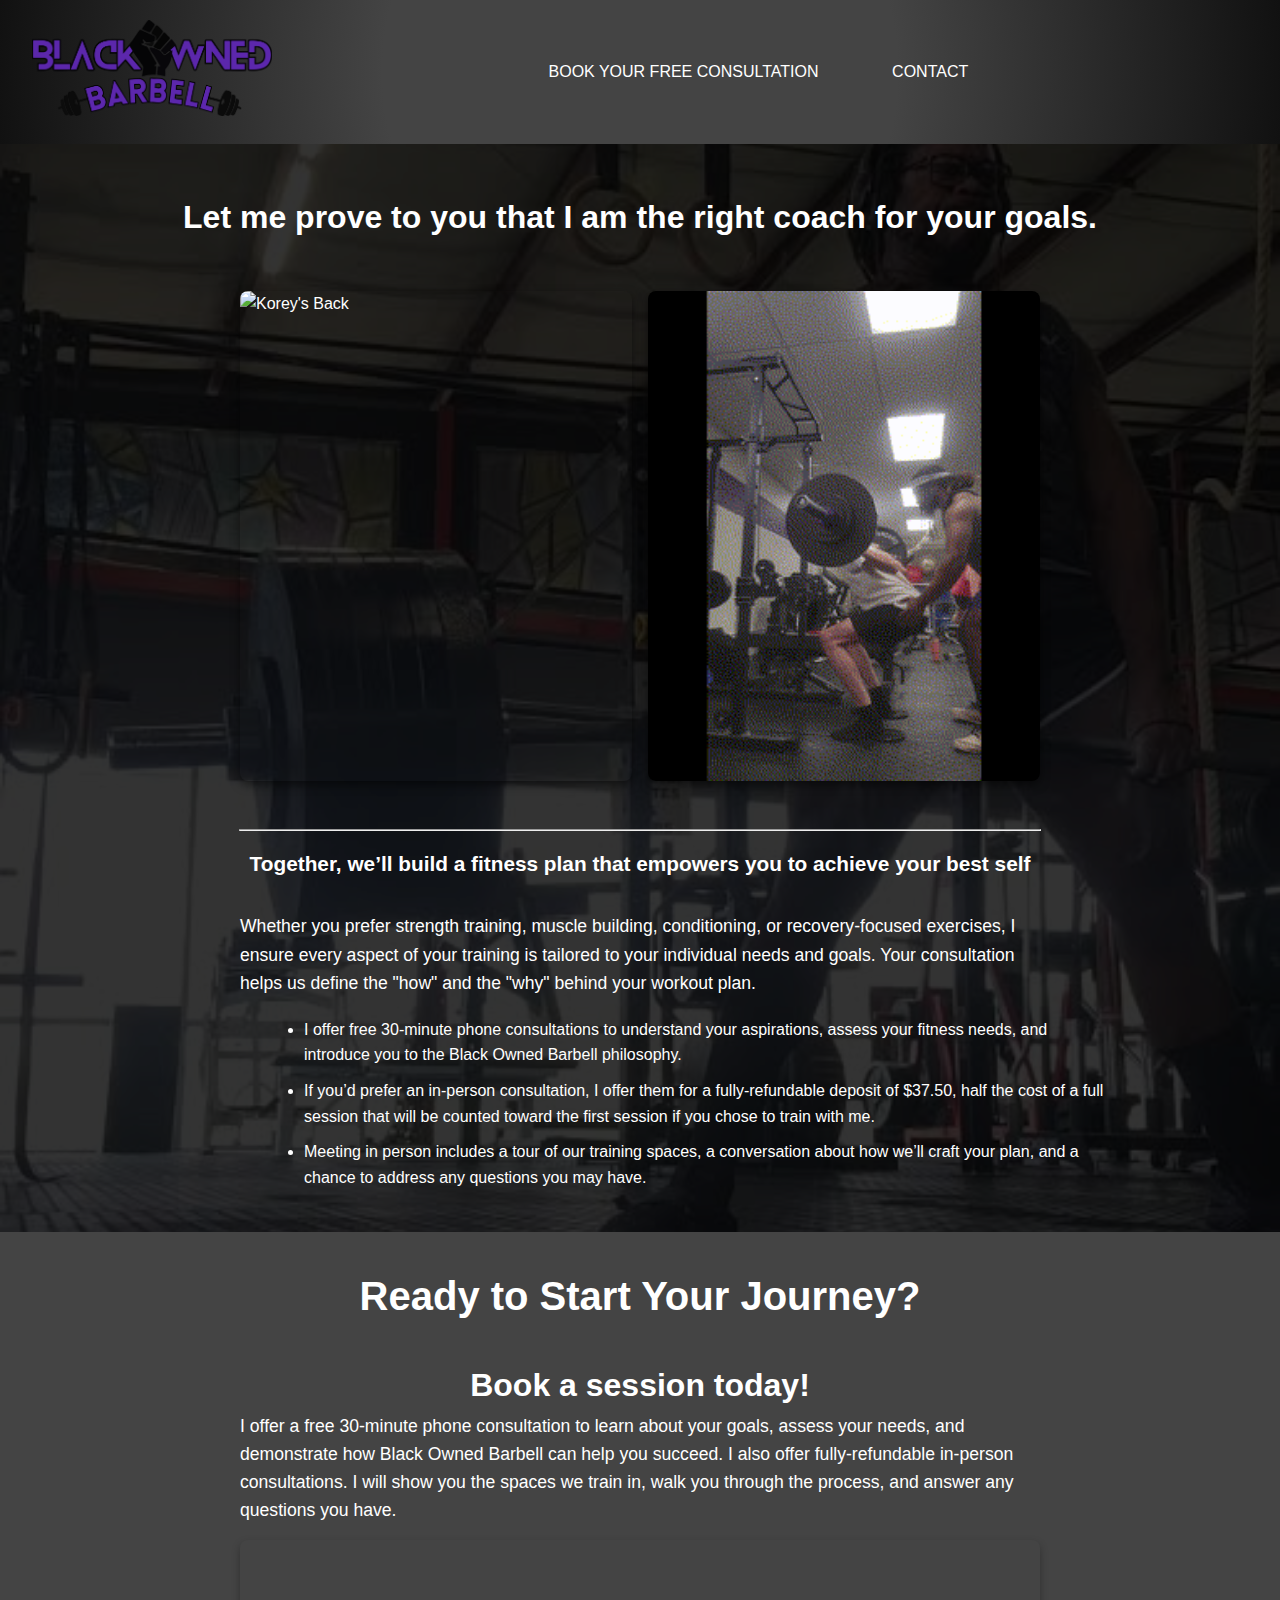
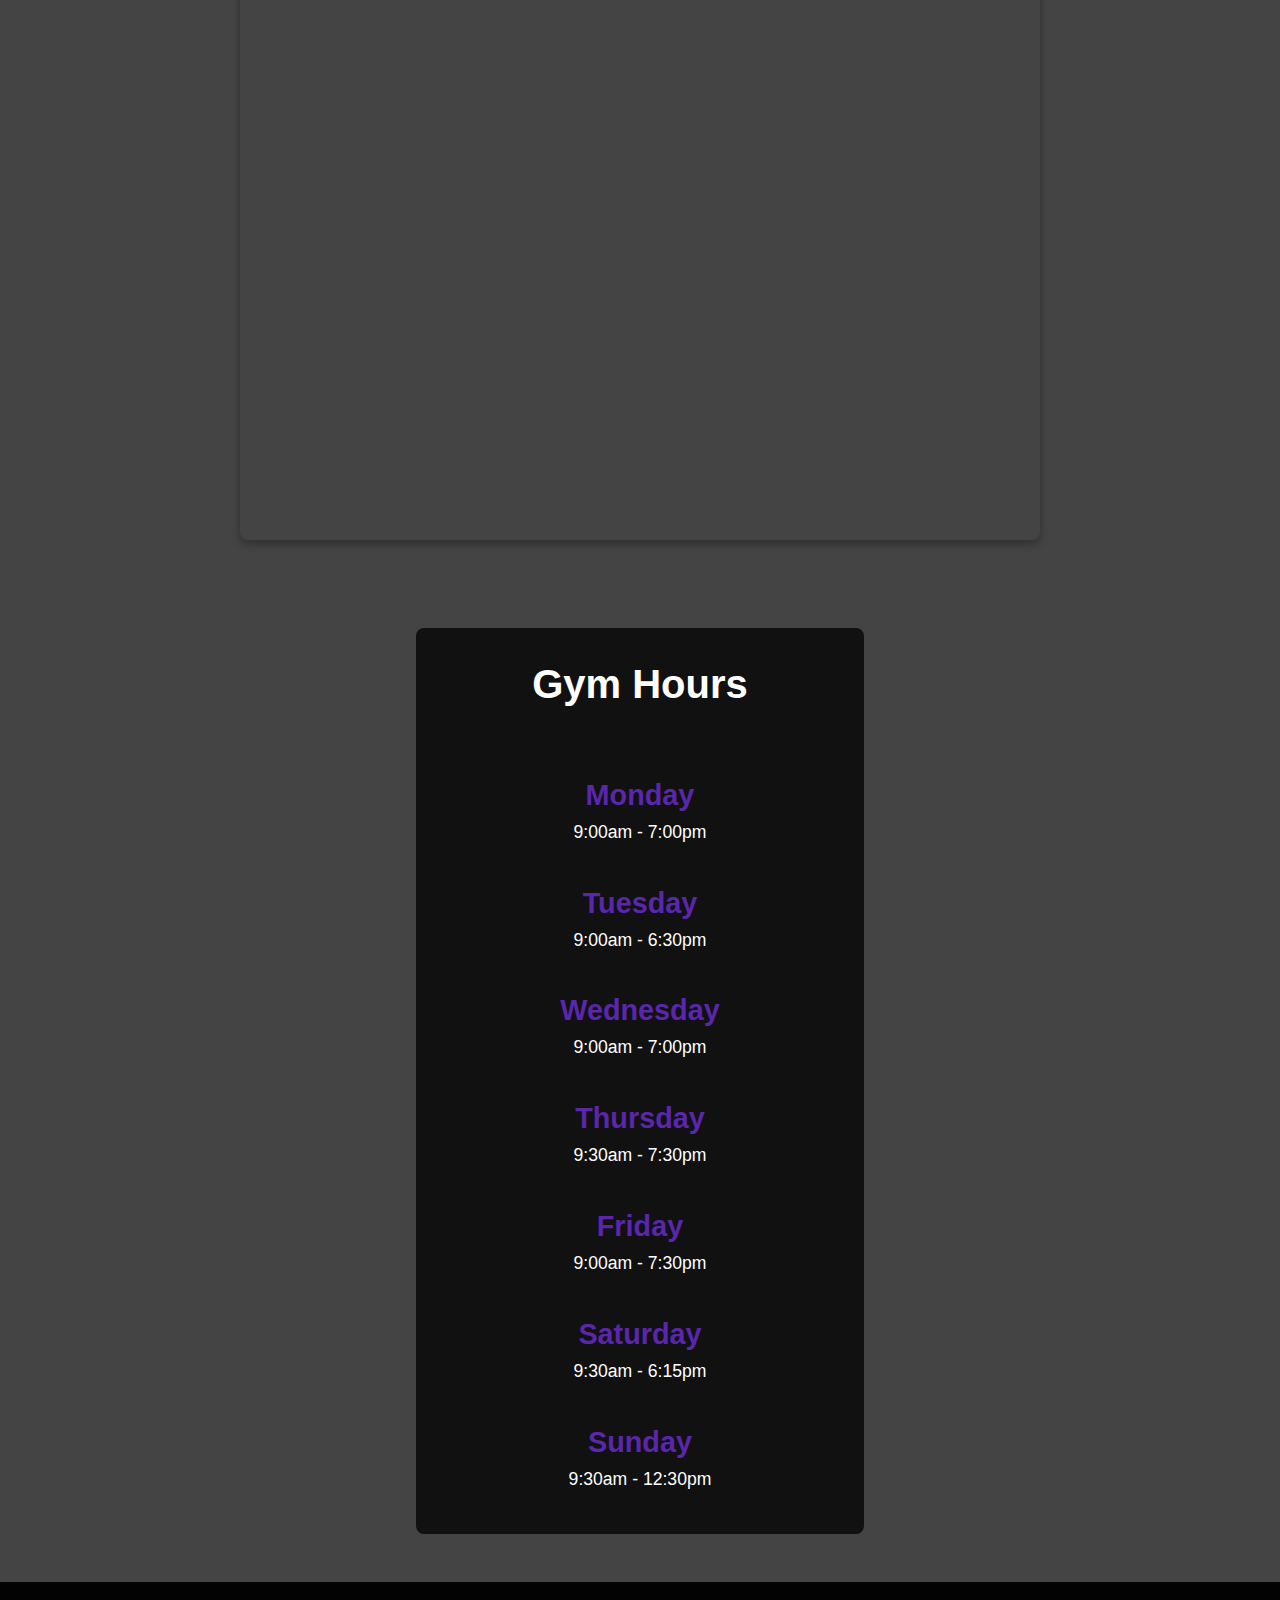
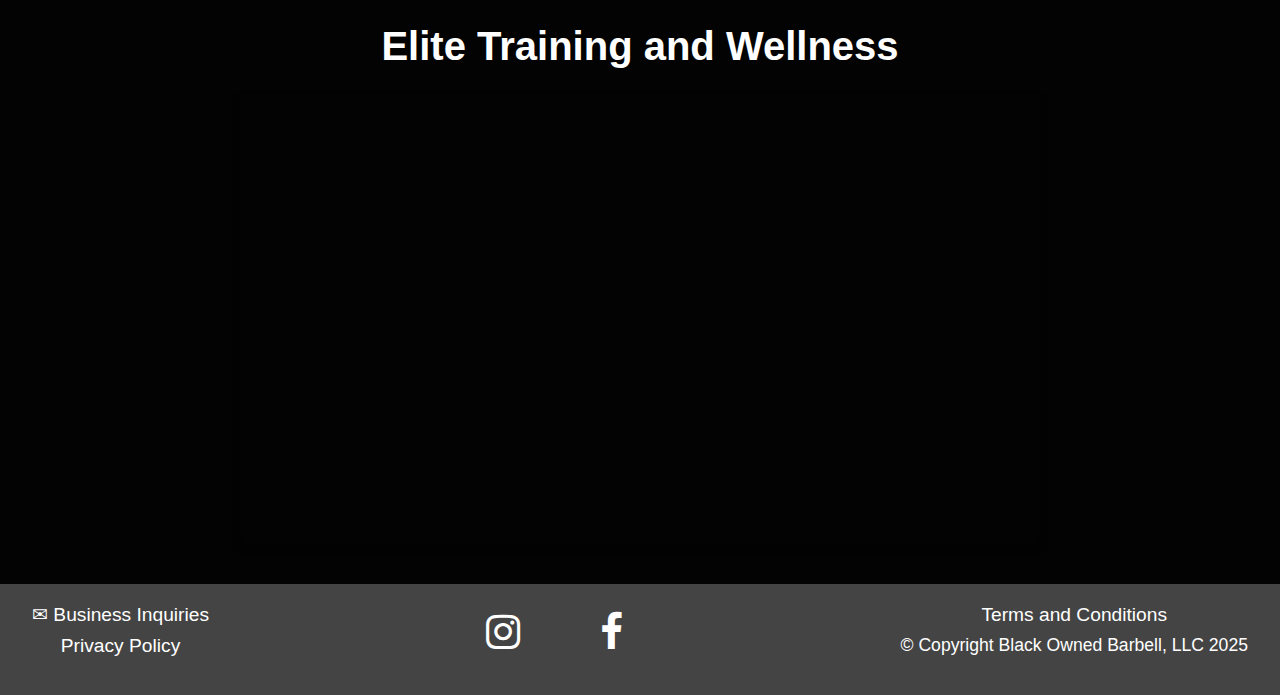
==== consultations.html @ 87997876 "AHHHHHHHHHHHHHHHHHHHHHHHHHHHHHHHHHHH" ====
<!DOCTYPE html>
<html lang="en">
<head>
    <meta charset="UTF-8">
    <meta name="viewport" content="width=device-width, initial-scale=1.0">
    <title>Black Owned Barbell</title>
    <link rel="stylesheet" href="reset.css">
    <link rel="stylesheet" href="consStyles.css">
    <link rel="stylesheet" href="https://maxcdn.bootstrapcdn.com/font-awesome/4.3.0/css/font-awesome.min.css">
    <link rel="preconnect" href="https://fonts.googleapis.com">
    <link rel="stylesheet" href="fancybox/fancybox.css">
    <script src="https://cdn.jsdelivr.net/npm/@yr/youtube-embed@1.1.1/lib/YTEmbed.js"></script>
    <script src="fancybox/jquery-3.3.1.min.js"></script>
    <script src="fancybox/fancybox.js"></script>
</head>
<body>
  <header>
    <div class="home-nav">
      <nav>
        <a href="index.html">
          <img src="images/BOBlogo.png" alt="Black Owned Barbell logo" class="logo">
        </a>
        <button class="hamburger-menu" aria-label="Toggle navigation">
          ☰
        </button>
        <div class="nav-links">
          <button class="close-menu" aria-label="Close navigation">✕</button>
          <ul>
            <li><a href="/consultations.html" class="Header-nav-item">BOOK YOUR FREE CONSULTATION</a></li>
            <li><a href="/contact.html" class="Header-nav-item">CONTACT</a></li>
          </ul>
        </div>
      </nav>
    </div>

    <nav>
        <a href="/Black-Owned-Barbell/consultations.html" class="Header-nav-item">BOOK YOUR FREE CONSULTATION</a>
        <a href="/Black-Owned-Barbell/contact.html" class="Header-nav-item">CONTACT</a>
        <div class="header-logo-container">
          <a href="index.html">
            <img src="images/BOBlogo.png" alt="Black Owned Barbell logo" class="logo">
          </a>
        </div>
    </nav>
  </header>



    <section class="about" id="about">
        <h3>Let me prove to you that I am the right coach for your goals.</h3>
        <div class="image-display">
          <div class="image-wrapper">
              <img src="images/SpotPress.gif" alt="Korey's Back">
          </div>
          <div class="image-wrapper">
              <img src="images/SpotSquat.gif" alt="Korey adjusting a training belt">
          </div>
      </div>
        <hr>
        <h4>Together, we’ll build a fitness plan that empowers you to achieve your best self</h4>
          <p>
            Whether you prefer strength training, muscle building, conditioning, or 
            recovery-focused exercises, I ensure every aspect of your training is tailored 
            to your individual needs and goals. Your consultation helps us define 
            the "how" and the "why" behind your workout plan.</p>
            <ul>
                <li>I offer free 30-minute phone consultations to understand your aspirations, 
                    assess your fitness needs, and introduce you to the Black Owned Barbell philosophy.</li>
                <li>If you’d prefer an in-person consultation, I offer them for a fully-refundable 
                    deposit of $37.50, half the cost of a full session that will be counted toward the 
                    first session if you chose to train with me.</li>
                <li>Meeting in person includes a tour of our training spaces, a conversation about 
                    how we’ll craft your plan, and a chance to address any questions you may have.</li>
            </ul>
    </section> 

    <section class="booking" id="booking">
      <h2>Ready to Start Your Journey?</h2>
        <h3>Book a session today!</h3>
          <p>I offer a free 30-minute phone consultation to learn about your goals, assess your needs, 
            and demonstrate how Black Owned Barbell can help you succeed. I also offer fully-refundable in-person consultations. 
            I will show you the spaces we train in, walk you through the process, and answer any questions you have.
          </p>
      <iframe src="https://app.acuityscheduling.com/schedule.php?owner=34001647&ref=embedded_csp" title="Schedule Appointment" width="100%" height="800" frameBorder="0"></iframe><script src="https://embed.acuityscheduling.com/js/embed.js" type="text/javascript">
    </script>
    </section>

<section class="hours" id="hours">
  <div class="hours-container">
  <h2>Gym Hours</h2>
  <div class="hours-content">
      <h3>Monday</h3>
        <p>9:00am - 7:00pm</p>
      <h3>Tuesday</h3>
        <p>9:00am - 6:30pm</p>
      <h3>Wednesday</h3>
        <p>9:00am - 7:00pm</p>
      <h3>Thursday</h3>
        <p>9:30am - 7:30pm</p>
      <h3>Friday</h3>
        <p>9:00am - 7:30pm</p>
      <h3>Saturday</h3>
        <p>9:30am - 6:15pm</p>
      <h3>Sunday</h3>
        <p>9:30am - 12:30pm</p>
  </div>
  </div>
</section>


    <section class="google-map">
      <h2>Elite Training and Wellness</h2>
      <iframe src="https://www.google.com/maps/embed?pb=!1m18!1m12!1m3!1d6187.751130375212!2d-84.60504712276038!3d39.154811771670445!2m3!1f0!2f0!3f0!3m2!1i1024!2i768!4f13.1!3m3!1m2!1s0x8841b57f65caf42f%3A0xd965ffc10a7fedeb!2s3634%20Boudinot%20Ave%2C%20Cincinnati%2C%20OH%2045211!5e0!3m2!1sen!2sus!4v1734538778458!5m2!1sen!2sus" width="600" height="450" style="border:0;" allowfullscreen="" loading="lazy" referrerpolicy="no-referrer-when-downgrade"></iframe>
  </section>

  <footer>
    <div class="footer-container">
      <div class="footer-left">
        <a href="mailto:info@blackownedbarbell.com">	✉ Business Inquiries</a>
        <p><a href="/Black-Owned-Barbell/privacy.html">Privacy Policy</a></p>
      </div>
      <div class="footer-center">
        <a href="https://www.instagram.com/blackownedbarbell/">
          <i class="fa fa-instagram"></i>
        </a>
        <a href="https://www.facebook.com/korey.miree">
          <i class="fa fa-facebook"></i>
        </a>
      </div>
      <div class="footer-right">
        <a href="/Black-Owned-Barbell/terms.html">Terms and Conditions</a>
        <p>© Copyright Black Owned Barbell, LLC 2025</p>
      </div>
    </div>
  </footer>

  <script>
    document.addEventListener("DOMContentLoaded", () => {
        const hamburger = document.querySelector(".hamburger-menu");
        const navLinks = document.querySelector(".nav-links");
        const closeMenu = document.querySelector(".close-menu");

        hamburger.addEventListener("click", () => {
            navLinks.classList.toggle("open");
        });

        closeMenu.addEventListener("click", () => {
            navLinks.classList.remove("open");
        });
    });
  </script>
</body>
</html>
---- consStyles.css ----
/* General Styles */
:root {
    --primary-color: #5a26ab;
    --secondary-color: #fee58e;
    --tertiary-light: #e3e4e4;
    --typography-high: rgba(23, 28, 33, 0.87);
    --typography-medium: rgba(23, 28, 33, 0.6);
    --dark-bg: #111;
    --light-bg: #444;
    --accent-color: #5a26ab;
    --border-radius: .5rem;
    --text-color: white;
}

body {
    margin: 0;
    font-family: 'Roboto', Arial, sans-serif;
    background-color: var(--dark-bg);
    background-image: url('images/1.jpg');
    background-size: cover;
    background-position: 100% 25%; /* Adjust to focus on the second quadrant */
    background-attachment: fixed;
    background-attachment: fixed;
    background-repeat: no-repeat;
    color: var(--text-color);
    line-height: 1.6;
    position: relative; /* Required for the pseudo-element to work */
}

body::before {
    content: '';
    position: absolute;
    top: 0;
    left: 0;
    width: 100%;
    height: 100%;
    background-color: rgba(0, 0, 0, 0.8); /* Black overlay with 70% opacity */
    z-index: 0; /* Ensure the overlay is below content */
    pointer-events: none; /* Allows content to be clickable */
}

main, header, footer, section, .korey {
    position: relative; /* Ensure content is above the overlay */
    z-index: 1; /* Places content above the overlay */
}

.home-nav { 
    display: none; /* Hide the hamburger menu by default */ 
}


hr {
    max-width: 800px;
}

h1, h2, h3, h4 {
    text-align: center;
    font-family: 'Montserrat', Arial, sans-serif;
}

h1 {
    font-size: 3rem;
    padding-bottom: 1rem;
    padding-top: 1rem;
}

h2 {
    font-size: 2.5rem;
    padding-bottom: 1rem;
}

h3 {
    font-size: 2rem;
    padding-top: 1rem;
}

h4 {
    font-size: 1.3rem;
    padding-bottom: 2rem;
    padding-top: .5rem;
}

p {
    font-size: 1.1rem;
    text-align: center;
}

/* Header */
header {
    display: flex;
    justify-content: space-between; /* Space out logo and menu */
    align-items: center;
    padding: 1rem 2rem;
    height: 7rem; /* Consistent height */
    background: radial-gradient(circle, var(--light-bg) 40%, var(--dark-bg) 100%);
    position: relative;
    z-index: 1000;
}

nav {
    display: flex;
    align-items: center;
    justify-content: space-between;
    width: 100%;
    margin: 0 auto;
    position: relative; /* Ensure it's above the overlay */
}

.header-logo-container {
    position: absolute; /* Center the logo independently */
    left: 50%; /* Horizontally center */
    transform: translateX(-50%); /* Account for the logo's width */
    z-index: 1000; /* Ensure it's above the overlay */
}

.Header-nav-item {
    padding: 0 1rem;
    text-decoration: none;
    color: #ffffff;
    transition: color 0.3s ease;
    font-size: 1rem; /* Ensure consistent size */
    white-space: nowrap; /* Prevent text wrapping */
}

.Header-nav-item:hover {
    color: #663da7;
    text-shadow: 1px 1px 5px rgba(0, 0, 0, 40); /* Adjusted for visibility */
}

.Header-nav-item:nth-child(2) { /* CONTACT */
    margin-right: auto; /* Push the next links to the far right */
    padding-right: 3rem; /* Add more space to the right */
}

.Header-nav-item:nth-child(3) { /* HOURS */
    margin-left: auto; /* Push it away from CONTACT */
    padding-left: 3rem; /* Add more space to the left */
}

.logo {
    width: 20rem;
    height: auto;
}

.hamburger-menu {
    display: none; /* Default hidden */
    font-size: 2rem;
    color: white;
    background: none;
    border: none;
    cursor: pointer;
    z-index: 1100;
    position: relative;
    margin-left: auto; /* Push to the right */
}

/* Banner Section */
.banner {
    width: 100%;
    height: 400px;
    display: flex;
    justify-content: center;
    align-items: center;
}

.lift{
    width: 80vh;
    border-radius: var(--border-radius);
}

/* About Section */
.about {
    padding: 2rem;
}

.about p {
    max-width: 800px; /* Restrict the paragraph width */
    margin: 0 auto; /* Center the paragraph */
    text-align: left; /* Align text to the left */
    line-height: 1.6; /* Improve readability */
    padding: 0 20px; /* Add horizontal padding for spacing */
}

.about ul {
    max-width: 800px; /* Match the paragraph width */
    margin: 0 auto; /* Center the list */
    padding-top: 20px;
    padding-left: 10vw; /* Add left padding for indentation */
    text-align: left; /* Align text to the left */
}

.about ul li {
    margin-bottom: 10px; /* Add spacing between bullet points */
}

.image-display {
    display: grid;
    grid-template-columns: repeat(auto-fit, minmax(150px, 1fr)); /* Adjust grid columns based on space */
    gap: 1rem; /* Spacing between images */
    margin: 2rem auto; /* Center the grid */
    padding: 1rem;
    max-width: 800px;
}

.image-wrapper {
    position: relative;
    overflow: hidden;
    border-radius: 0.5rem; /* Optional: Add rounded corners */
    box-shadow: 0 4px 10px rgba(0, 0, 0, 0.5); /* Optional: Add shadow */
}

.image-wrapper img {
    width: 100%;
    object-fit: cover; /* Ensure image covers the container */
    object-position: center; /* Center the image */
    display: block;
}


/* Korey Image Section */
.korey {
    display: flex;
    justify-content: center;
    padding: 2rem 0;
}

.korey_img {
    width: 50%;
    max-width: 400px;
    border-radius: var(--border-radius);
    box-shadow: 0 4px 10px rgba(0, 0, 0, 0.7);
}

/* Hours */
.hours {
    text-align: center; /* Center all content */
    padding: 2rem; /* Add space around the section */
    color: var(--text-color);
    background-color: var(--light-bg);
}

.hours-container {
    background-color: var(--dark-bg);
    margin: 1rem auto;
    padding: 1.5rem;
    max-width: 400px;
    border-radius: var(--border-radius);
}

.hours h2 {
    font-size: 2.5rem; /* Adjust title size */
    margin-bottom: 1.5rem; /* Add space below the title */
}

.hours-content {
    font-size: 1.2rem; /* Adjust font size for readability */
    max-width: 600px; /* Restrict width for better layout */
    margin: 0 auto; /* Center the content */
}

.hours-content h3 {
    color: var(--primary-color); /* Highlight the day name */
    font-size: 1.8rem;;
    font-weight: 600; /* Use a thinner font weight for elegance */
}



/* Booking Section */
.booking {
    padding: 2rem;
    text-align: center;
    background-color: var(--light-bg);
}

.booking p {
    max-width: 800px;
    margin: 0 auto;
    text-align: left;
}

.booking iframe {
    width: 90%;
    max-width: 800px;
    height: 600px;
    margin-top: 1rem;
    border: none;
    border-radius: var(--border-radius);
    box-shadow: 0 4px 8px rgba(0, 0, 0, 0.3);
}

/* Google Map Section */
.google-map {
    padding: 2rem 0;
    text-align: center;
}

.google-map iframe {
    width: 90%;
    max-width: 800px;
    height: 450px;
    border: none;
    border-radius: var(--border-radius);
    box-shadow: 0 4px 8px rgba(0, 0, 0, 0.3);
}

/* Footer */
footer {
    background-color: var(--light-bg);
    color: var(--typography-high);
    padding: 1rem 2rem;
    text-align: center;
    display: flex;
    flex-direction: column;
    gap: 1rem;
}

.footer-container {
    display: flex;
    justify-content: space-between;
    color: var(--text-color);
    text-decoration: none;
}

footer a {
    color: var(--text-color);
    text-decoration: none;
    font-size: 1.2rem;
}

.footer-center {
    display: flex;
    gap: 5rem;
}

.footer-center a {
    font-size: 2.5rem; /* Base size of icons */
    color: var(--text-color); /* Ensure icons are visible */
    transition: transform 0.2s ease, color 0.2s ease; /* Smooth animation */
}

footer a:hover {
    color: var(--accent-color);
    text-shadow: 0 0 5px black;
}

.footer-left a:hover {
    color: #663da7;
    text-shadow: 1px 1px 5px rgba(0, 0, 0, 40); /* Adjusted for visibility */
}

/* Responsive Design */

@media (max-width: 1300px) {
/* Header adjustments */
header {
    flex-direction: row; /* Set header layout to row */
    justify-content: space-between; /* Space items between left and right */
    align-items: center; /* Vertically align items */
}

nav {
    display: flex; /* Use flexbox for navigation layout */
    justify-content: flex-end; /* Align navigation items to the right */
    gap: 1rem; /* Add spacing between nav items */
}

header .logo {
    width: 15rem; /* Scale down logo size for smaller screens */
    height: auto; /* Allow height to adjust */
}

/* Adjust nav items */
.Header-nav-item {
    font-size: 1rem; /* Adjust size for smaller screens */
    padding: 1.8rem; /* Reduce padding for nav items */
}

.header-logo-container {
    position: relative; /* Remove absolute positioning */
    left: auto;
    transform: none;
    flex: 0; /* Prevent stretching */
    margin-right: auto; /* Push logo to the left */
    order: -1;
}
}

@media (max-width: 1150px) {

    header {
        display: flex;
        justify-content: space-between; /* Separate logo and hamburger menu */
        align-items: center; /* Vertically align items */
        padding: 1rem 2rem;
        height: 7rem; /* Set consistent header height */
    }

    .header-logo-container {
        flex: 0;
        display: flex;
        align-items: center;
        justify-content: flex-start; /* Align the logo to the left */
        margin-right: auto; /* Push the logo to the left */
    }

    .hamburger-menu{
        display: block; /* Ensure visibility */
        font-size: 32px;
        color: white;
        background: none;
        border: none;
        margin-left: auto; /* Push hamburger menu to the far right */
        position: relative;
        z-index: 2; /* Ensure it's above content */
    }

    .hamburger-menu {
        margin-left: auto; /* Push the hamburger menu to the far right */
    }

    .nav-links {
        display: none; /* Hidden by default */
        flex-direction: column; /* Stack links vertically */
        align-items: center; /* Center horizontally */
        justify-content: center; /* Center vertically */
        background-color: rgba(0, 0, 0, 1); /* black background */
        position: fixed; /* Cover the entire screen */
        top: 0;
        left: 0;
        width: 100%;
        height: 100%;
        padding: 0;
        z-index: 3; /* Ensure it's above everything */
    }

    .nav-links.open {
        display: flex; /* Show the mobile menu */
    }
    
    .close-menu {
        display: block;
        position: absolute;
        top: 1rem;
        right: 1rem;
        font-size: 2rem;
        background: none;
        border: none;
        color: white;
        cursor: pointer;
        z-index: 1100; /* Ensure it's above the menu background */
    }
    
    .close-menu:hover {
        color: var(--accent-color); /* Optional hover effect */
    }

    header nav { 
        display: none; /* Hide the desktop nav */ 
    }

    .home-nav, .home-nav nav {
        display: flex; /* Show mobile nav */
        justify-content: space-between;
        width: 100%;
    }
}


@media (max-width: 768px) {
        /* Adjust header */
        header {
            padding: 1rem; /* Reduce padding for smaller screens */
            flex-wrap: wrap; /* Allow items to wrap for better spacing */
            justify-content: space-between;
        }
    
        header .logo {
            width: 15rem; /* Scale down logo size */
        }
    
        /* Adjust nav items */
        .Header-nav-item {
            padding: 1rem; /* Reduce padding for nav items */
            font-size: 0.9rem; /* Scale down text size */
        }
    
        /* About section */
        .title {
            margin-top: 1rem;
            font-size: 2rem;
        }

        .lift {
            width: 100%;
        }

        .about {
            padding: 1.5rem; /* Reduce padding for smaller screens */
        }
    
        .about p {
            max-width: 90%; /* Make text more compact */
            margin: 0 auto; /* Center text */
        }

        .korey_img {
            width: 80%;
        }
    
        /* Image display grid */
        .image-display {
            grid-template-columns: repeat(auto-fit, minmax(100px, 1fr)); /* Adjust grid for smaller images */
            gap: 0.5rem; /* Reduce spacing between images */
        }
    
        .image-wrapper {
            box-shadow: none; /* Remove shadow for simplicity */
            border-radius: 0.3rem; /* Slightly reduce border radius */
        }
    
        .image-wrapper img {
            width: 100%; /* Ensure images fit within their container */
        }
    
        /* Testimonials */
        .testimonials {
            padding: 1.5rem; /* Reduce padding */
        }
    
        .testimonial {
            padding: 1rem; /* Compact testimonial content */
            max-width: 90%; /* Make testimonials more compact */
        }
    
        /* Booking section */
        .booking {
            padding: 1.5rem; /* Reduce padding */
        }
    
        .booking iframe {
            width: 100%; /* Ensure iframe fits screen */
            max-width: 100%; /* Remove max-width restriction */
        }
    
        /* Footer adjustments */
        .footer-container {
            flex-direction: column; /* Stack items vertically */
            gap: 1rem; /* Add spacing between footer elements */
            text-align: center; /* Center-align text */
        }
    
        .footer-center {
            justify-content: center; /* Center items horizontally */
            display: flex; /* Ensure it's using Flexbox */
            flex-wrap: wrap; /* Allow wrapping if items overflow */
        }
    }
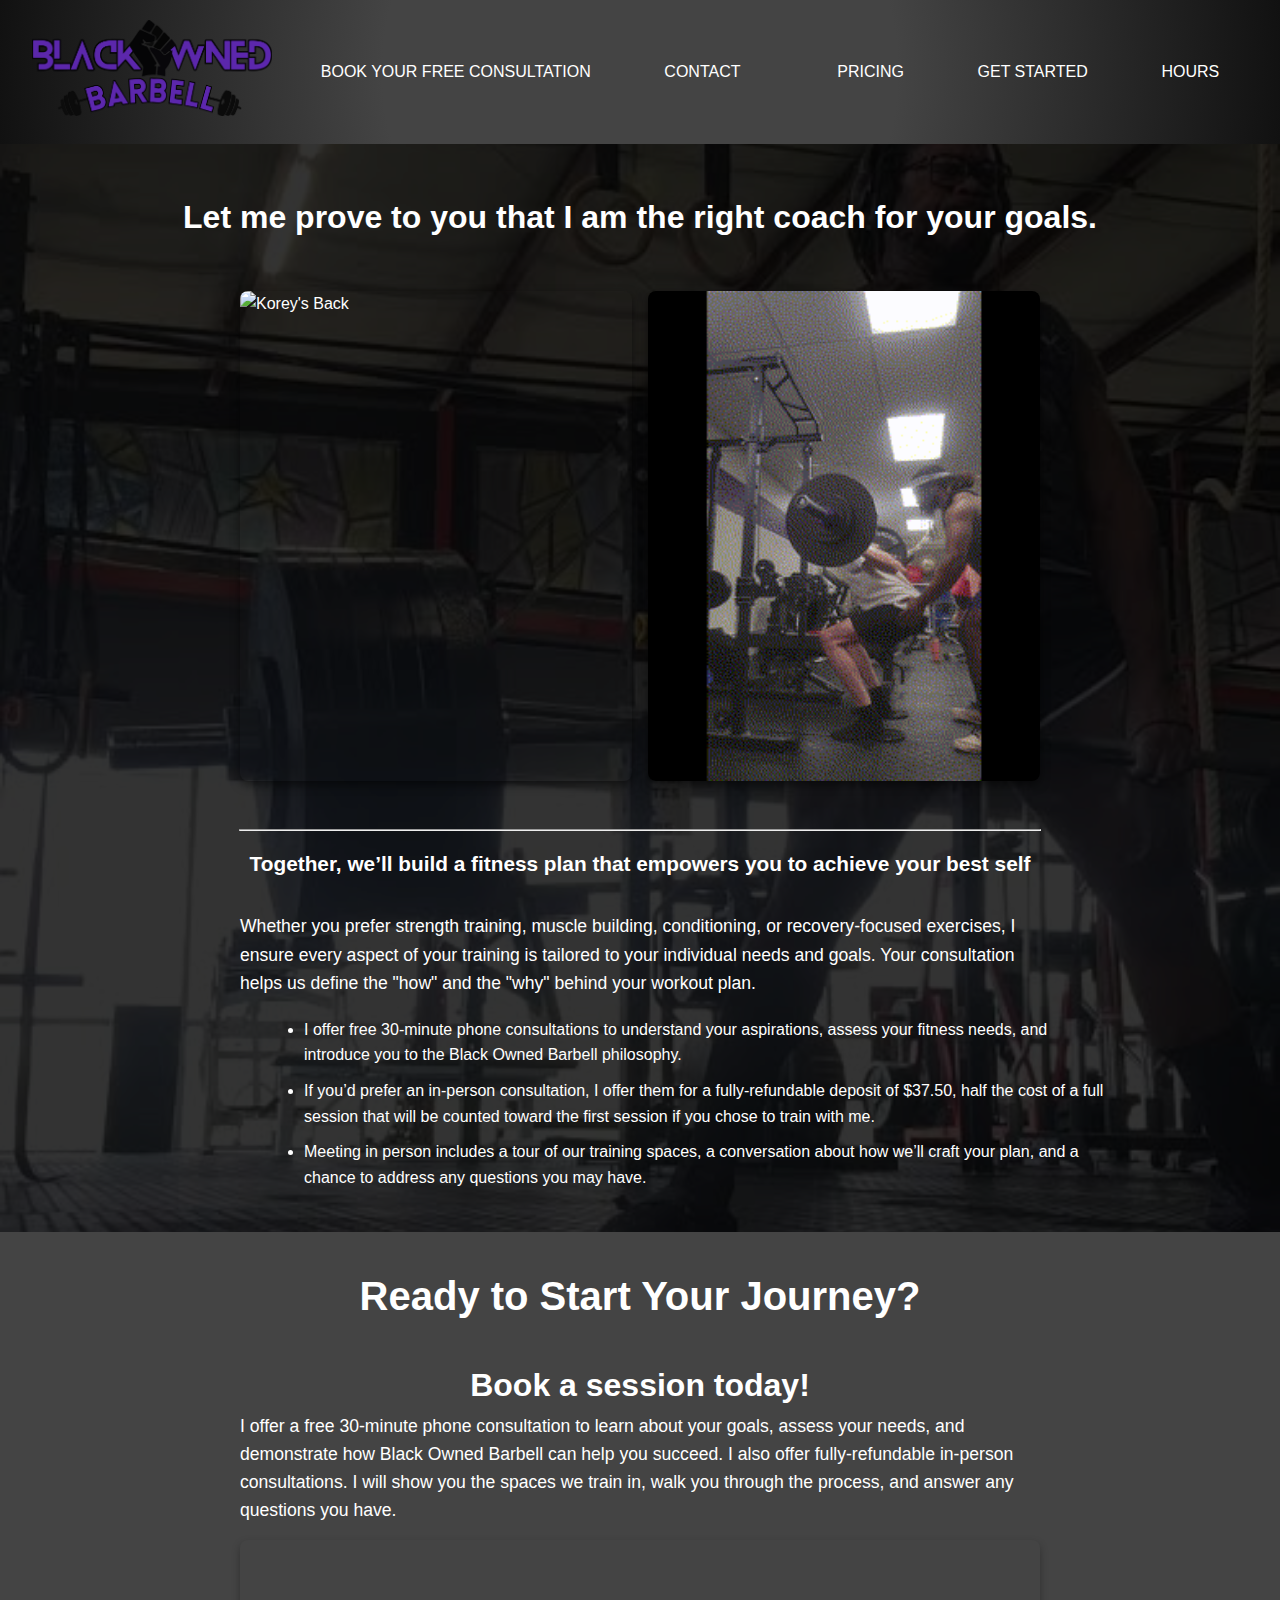
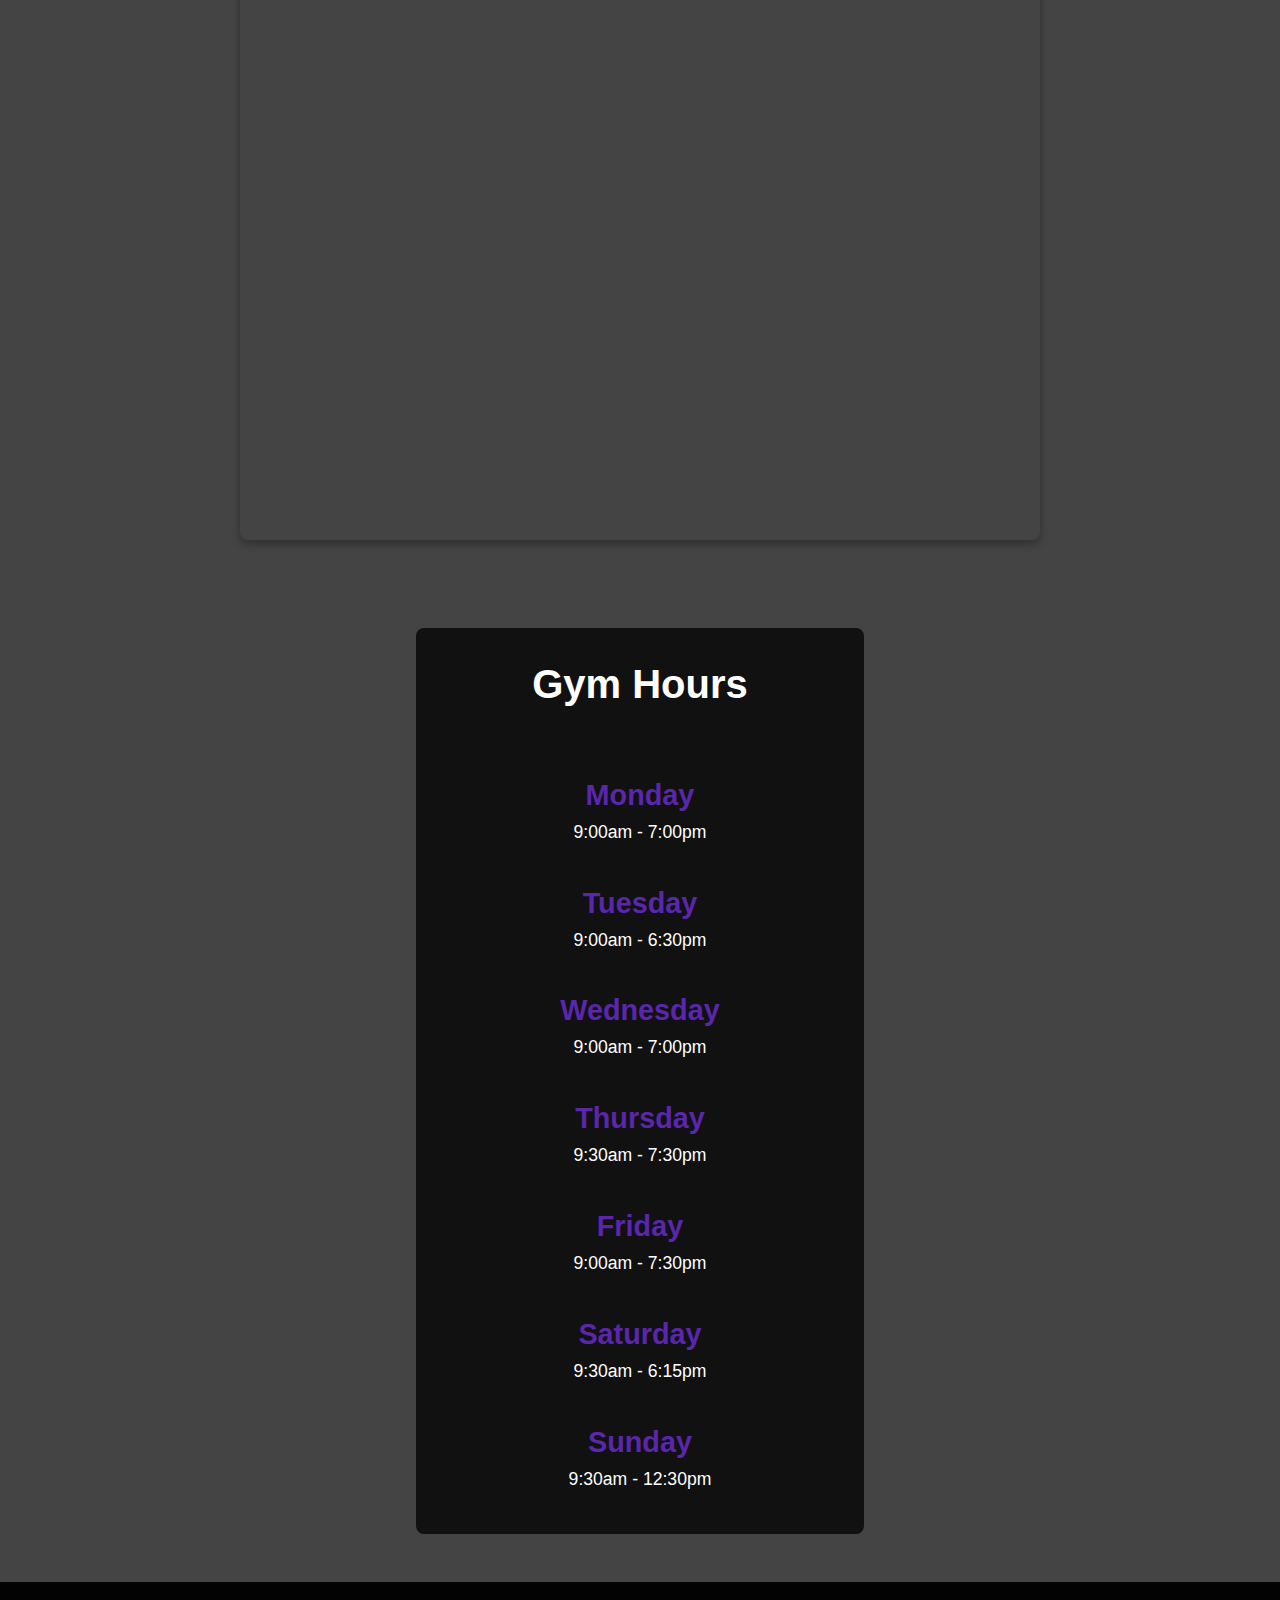
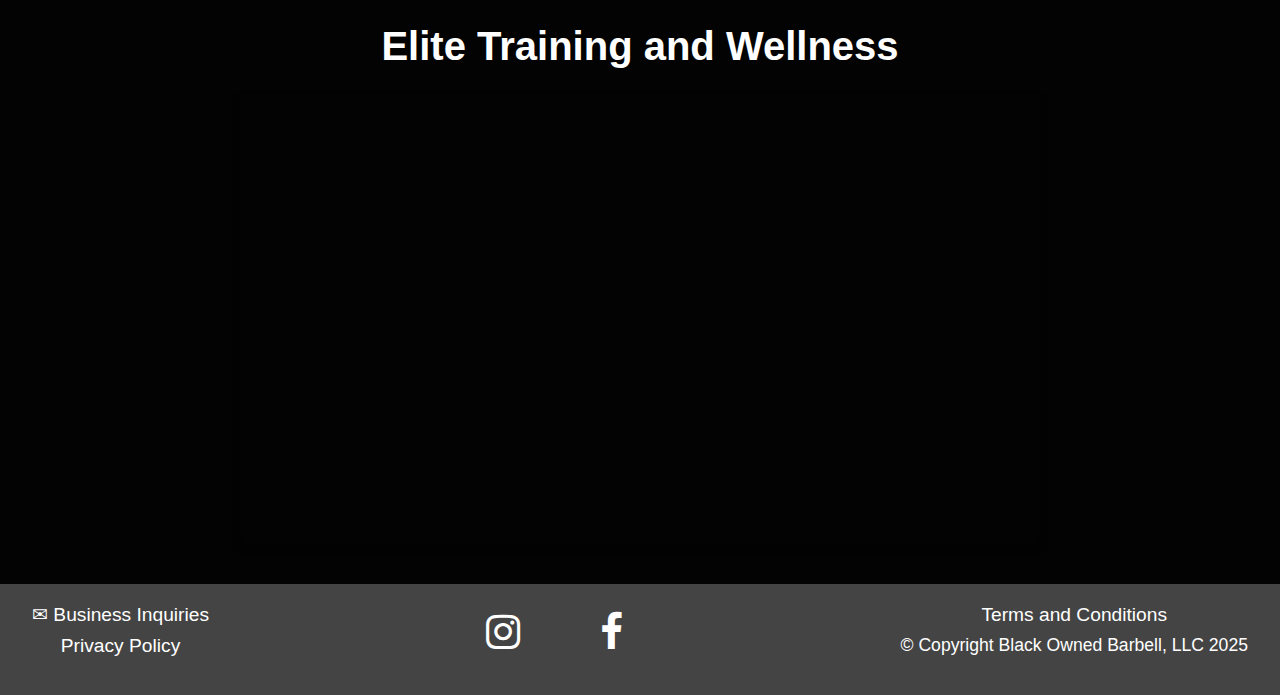
==== commit cb7459a5: "Finalized image sizes, inter-page links, nav CSS, and added final testimonial" ====
--- a/consultations.html
+++ b/consultations.html
@@ -26,27 +26,33 @@
         <div class="nav-links">
           <button class="close-menu" aria-label="Close navigation">✕</button>
           <ul>
-            <li><a href="/consultations.html" class="Header-nav-item">BOOK YOUR FREE CONSULTATION</a></li>
-            <li><a href="/contact.html" class="Header-nav-item">CONTACT</a></li>
+            <li><a href="/consultations.html" class="Ham-nav-item">BOOK YOUR FREE CONSULTATION</a></li>
+            <li><a href="/contact.html" class="Ham-nav-item">CONTACT</a></li>
+            <li><a href="#pricing" class="Ham-nav-item">PRICING</a></li>
+            <li><a href="#booking" class="Ham-nav-item">GET STARTED</a></li>
+            <li><a href="#hours" class="Ham-nav-item">HOURS</a></li>
           </ul>
         </div>
       </nav>
     </div>
 
     <nav>
-        <a href="/Black-Owned-Barbell/consultations.html" class="Header-nav-item">BOOK YOUR FREE CONSULTATION</a>
-        <a href="/Black-Owned-Barbell/contact.html" class="Header-nav-item">CONTACT</a>
+        <a href="/consultations.html" class="Header-nav-item">BOOK YOUR FREE CONSULTATION</a>
+        <a href="/contact.html" class="Header-nav-item">CONTACT</a>
         <div class="header-logo-container">
           <a href="index.html">
             <img src="images/BOBlogo.png" alt="Black Owned Barbell logo" class="logo">
           </a>
         </div>
+        <a href="#pricing" class="Header-nav-item">PRICING</a>
+        <a href="#booking" class="Header-nav-item">GET STARTED</a>
+        <a href="#hours" class="Header-nav-item">HOURS</a>
     </nav>
   </header>
 
 
 
-    <section class="about" id="about">
+    <section class="about">
         <h3>Let me prove to you that I am the right coach for your goals.</h3>
         <div class="image-display">
           <div class="image-wrapper">
@@ -56,7 +62,7 @@
               <img src="images/SpotSquat.gif" alt="Korey adjusting a training belt">
           </div>
       </div>
-        <hr>
+        <hr id="pricing">
         <h4>Together, we’ll build a fitness plan that empowers you to achieve your best self</h4>
           <p>
             Whether you prefer strength training, muscle building, conditioning, or 
@@ -117,7 +123,7 @@
     <div class="footer-container">
       <div class="footer-left">
         <a href="mailto:info@blackownedbarbell.com">	✉ Business Inquiries</a>
-        <p><a href="/Black-Owned-Barbell/privacy.html">Privacy Policy</a></p>
+        <p><a href="/privacy.html">Privacy Policy</a></p>
       </div>
       <div class="footer-center">
         <a href="https://www.instagram.com/blackownedbarbell/">
@@ -128,7 +134,7 @@
         </a>
       </div>
       <div class="footer-right">
-        <a href="/Black-Owned-Barbell/terms.html">Terms and Conditions</a>
+        <a href="/terms.html">Terms and Conditions</a>
         <p>© Copyright Black Owned Barbell, LLC 2025</p>
       </div>
     </div>
@@ -139,6 +145,7 @@
         const hamburger = document.querySelector(".hamburger-menu");
         const navLinks = document.querySelector(".nav-links");
         const closeMenu = document.querySelector(".close-menu");
+        const hamNavLinks = document.querySelectorAll(".Ham-nav-item");
 
         hamburger.addEventListener("click", () => {
             navLinks.classList.toggle("open");
@@ -147,6 +154,12 @@
         closeMenu.addEventListener("click", () => {
             navLinks.classList.remove("open");
         });
+
+        hamNavLinks.forEach(link => {
+    link.addEventListener("click", () => {
+        navLinks.classList.remove("open");
+        });
+      });
     });
   </script>
 </body>
--- a/consStyles.css
+++ b/consStyles.css
@@ -353,40 +353,40 @@
 
 @media (max-width: 1300px) {
 /* Header adjustments */
-header {
-    flex-direction: row; /* Set header layout to row */
-    justify-content: space-between; /* Space items between left and right */
-    align-items: center; /* Vertically align items */
-}
-
-nav {
-    display: flex; /* Use flexbox for navigation layout */
-    justify-content: flex-end; /* Align navigation items to the right */
-    gap: 1rem; /* Add spacing between nav items */
-}
-
-header .logo {
-    width: 15rem; /* Scale down logo size for smaller screens */
-    height: auto; /* Allow height to adjust */
-}
-
-/* Adjust nav items */
-.Header-nav-item {
-    font-size: 1rem; /* Adjust size for smaller screens */
-    padding: 1.8rem; /* Reduce padding for nav items */
-}
-
-.header-logo-container {
-    position: relative; /* Remove absolute positioning */
-    left: auto;
-    transform: none;
-    flex: 0; /* Prevent stretching */
-    margin-right: auto; /* Push logo to the left */
-    order: -1;
-}
-}
-
-@media (max-width: 1150px) {
+    header {
+        flex-direction: row; /* Set header layout to row */
+        justify-content: space-between; /* Space items between left and right */
+        align-items: center; /* Vertically align items */
+    }
+
+    nav {
+        display: flex; /* Use flexbox for navigation layout */
+        justify-content: flex-end; /* Align navigation items to the right */
+        gap: 1rem; /* Add spacing between nav items */
+    }
+
+    header .logo {
+        width: 15rem; /* Scale down logo size for smaller screens */
+        height: auto; /* Allow height to adjust */
+    }
+
+    /* Adjust nav items */
+    .Header-nav-item {
+        font-size: 1rem; /* Adjust size for smaller screens */
+        padding: 1.8rem; /* Reduce padding for nav items */
+    }
+
+    .header-logo-container {
+        position: relative; /* Remove absolute positioning */
+        left: auto;
+        transform: none;
+        flex: 0; /* Prevent stretching */
+        margin-right: auto; /* Push logo to the left */
+        order: -1;
+    }
+    }
+
+@media (max-width: 1205px) {
 
     header {
         display: flex;
@@ -438,6 +438,30 @@
         display: flex; /* Show the mobile menu */
     }
     
+    .nav-links ul {
+        list-style-type: none; /* Remove bullet points */
+        margin: 0; /* Reset margin */
+        padding: 0; /* Reset padding */
+    }
+    
+    .nav-links ul li {
+        margin: 0.5rem 0; /* Add vertical spacing between items */
+    }
+
+    .Ham-nav-item {
+        text-decoration: none; /* Remove underline */
+        color: white; /* Set link color */
+        font-size: 1.7rem; /* Adjust size for readability */
+        padding: 1rem; /* Add padding */
+        display: block; /* Make links stack properly */
+        text-align: center; /* Center-align the text */
+        transition: color 0.3s ease; /* Smooth hover effect */
+    }
+    
+    .Ham-nav-item:hover {
+        color: var(--accent-color); /* Add hover effect for better UX */
+    }
+    
     .close-menu {
         display: block;
         position: absolute;
@@ -480,9 +504,15 @@
         }
     
         /* Adjust nav items */
-        .Header-nav-item {
-            padding: 1rem; /* Reduce padding for nav items */
-            font-size: 0.9rem; /* Scale down text size */
+        .nav-links ul {
+            list-style-type: none; /* Removes bullet points */
+            margin: 0; /* Removes default margin */
+            padding: 0; /* Removes default padding */
+        }
+        
+        .nav-links ul li {
+            text-align: center; /* Center-align the text */
+            margin: 0.5rem 0; /* Add vertical spacing between items */
         }
     
         /* About section */
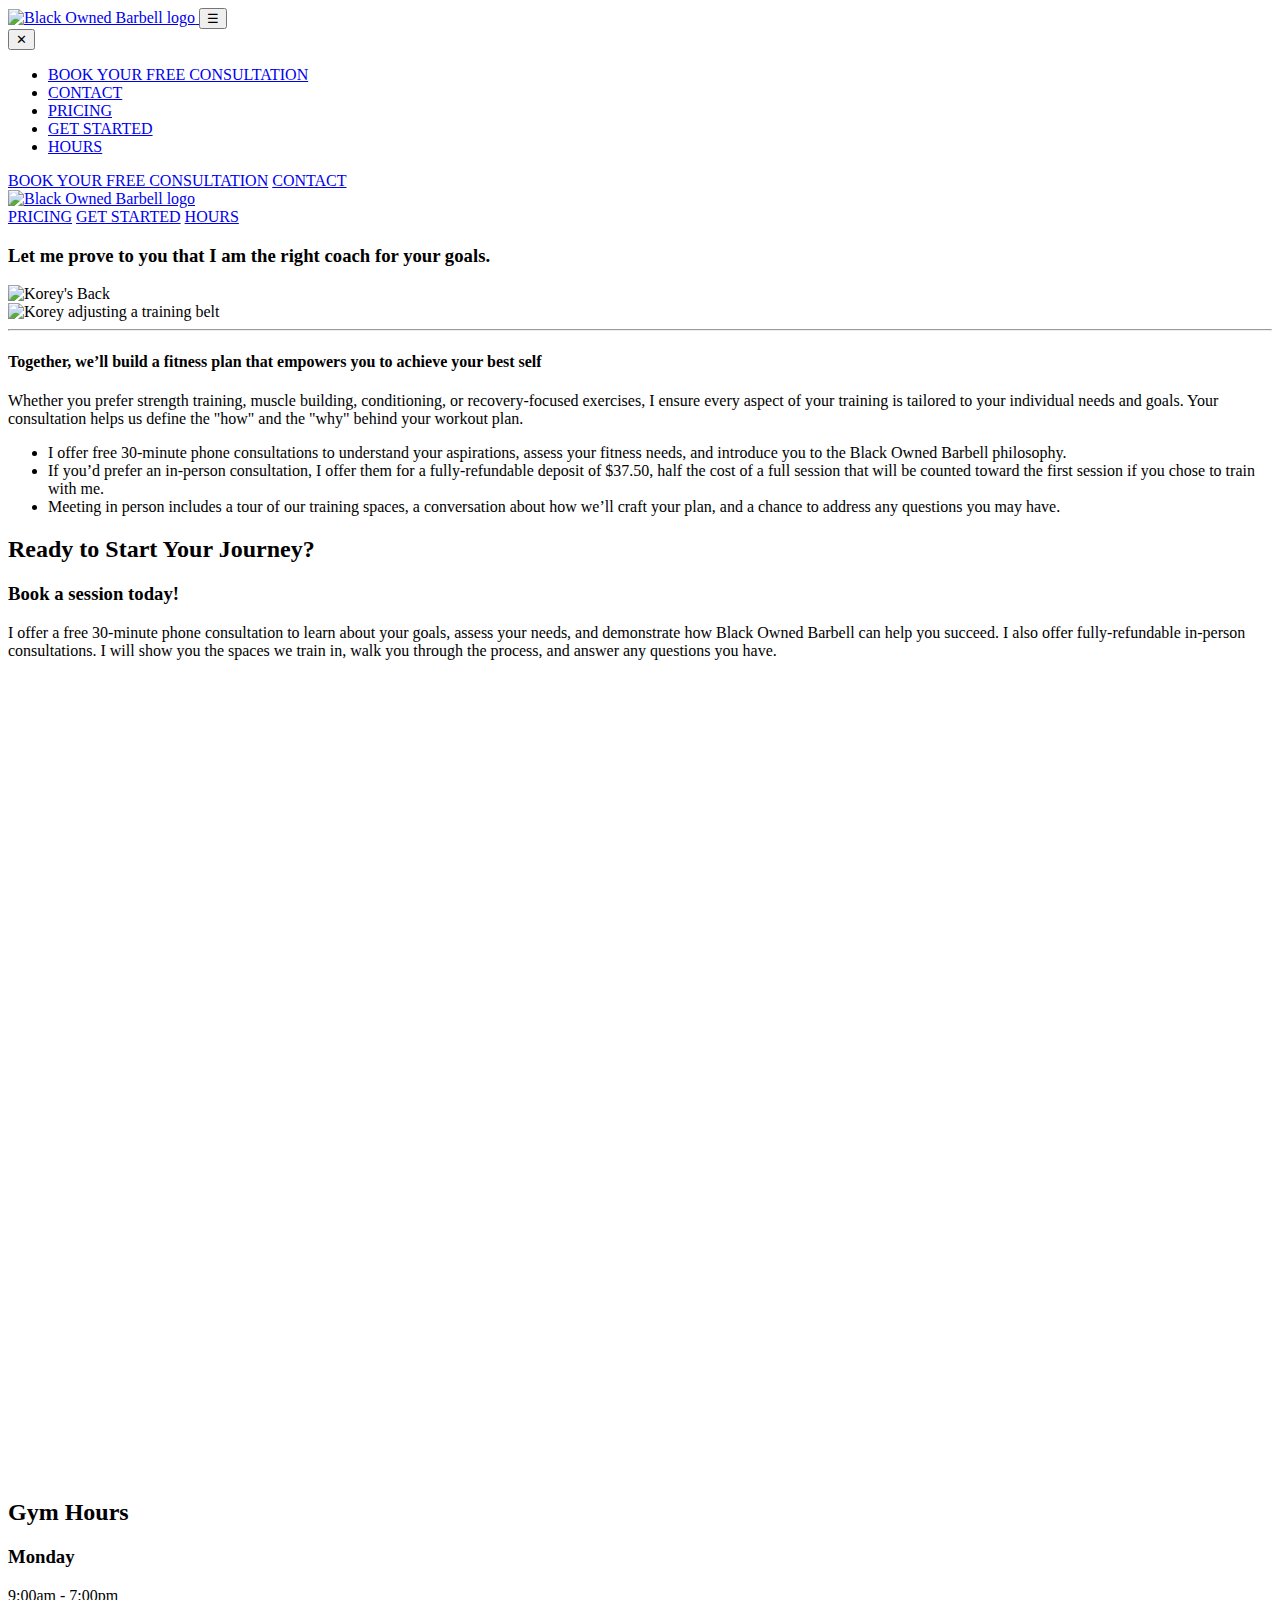
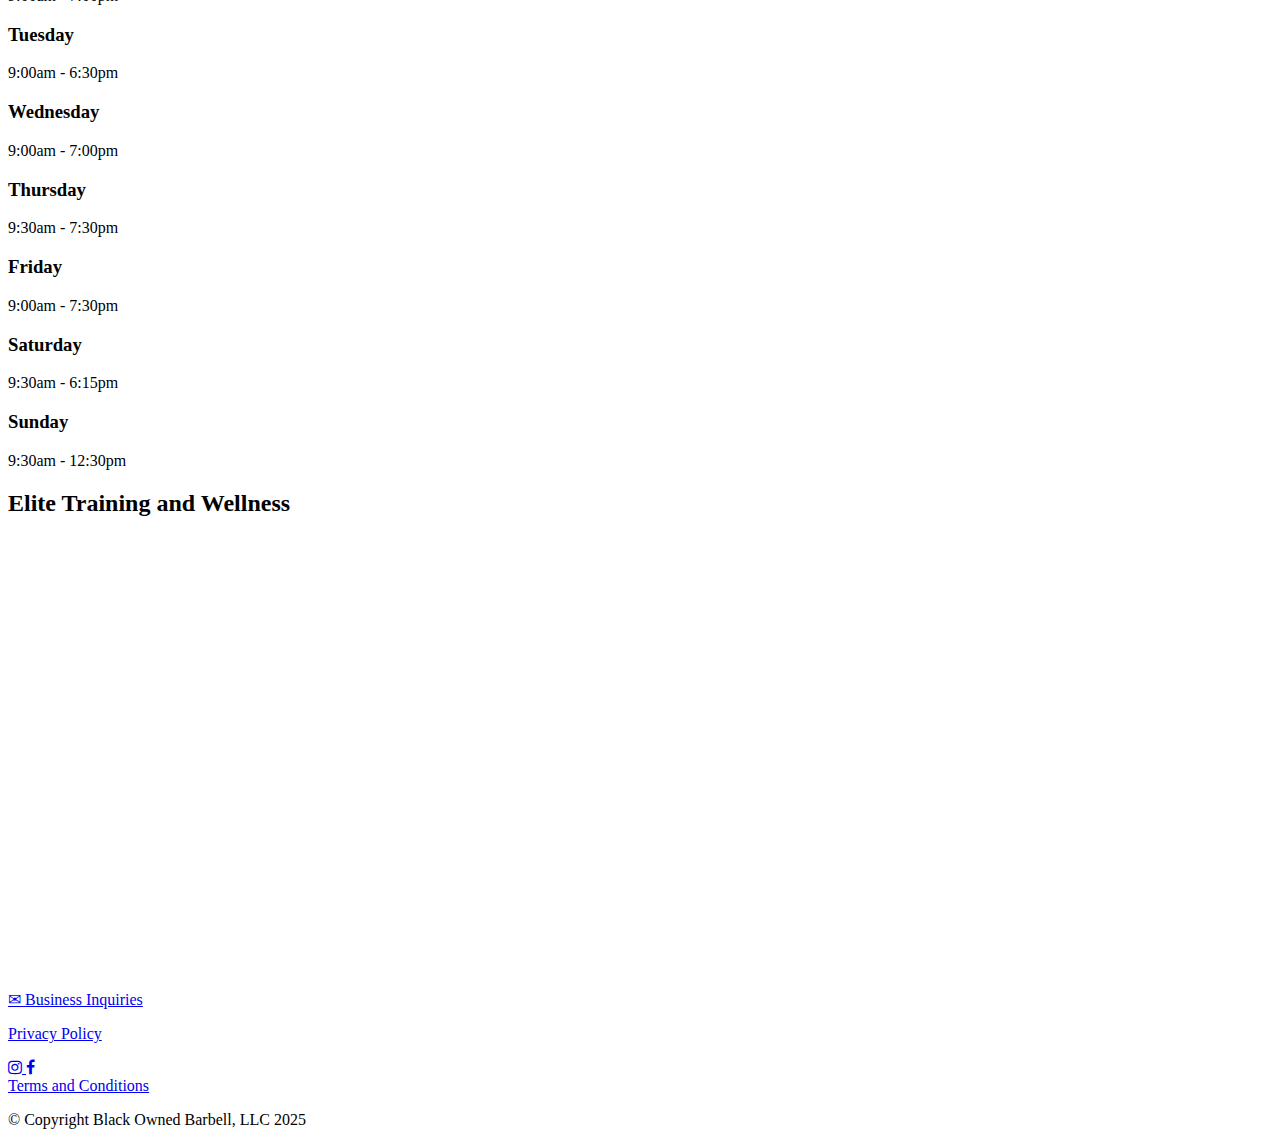
==== commit cad04a71: "Included base href in head and ensured all links are relative for local editing." ====
--- a/consultations.html
+++ b/consultations.html
@@ -4,8 +4,9 @@
     <meta charset="UTF-8">
     <meta name="viewport" content="width=device-width, initial-scale=1.0">
     <title>Black Owned Barbell</title>
+    <base href="https://phelpskp.github.io/Black-Owned-Barbell/">
     <link rel="stylesheet" href="reset.css">
-    <link rel="stylesheet" href="consStyles.css">
+    <link rel="stylesheet" href="styles.css">
     <link rel="stylesheet" href="https://maxcdn.bootstrapcdn.com/font-awesome/4.3.0/css/font-awesome.min.css">
     <link rel="preconnect" href="https://fonts.googleapis.com">
     <link rel="stylesheet" href="fancybox/fancybox.css">
--- a/styles.css
+++ b/styles.css
@@ -0,0 +1,584 @@
+/* General Styles */
+:root {
+    --primary-color: #2e6b88;
+    --secondary-color: #fee58e;
+    --tertiary-light: #e3e4e4;
+    --typography-high: rgba(23, 28, 33, 0.87);
+    --typography-medium: rgba(23, 28, 33, 0.6);
+    --dark-bg: #111;
+    --light-bg: #444;
+    --accent-color: #5a26ab;
+    --border-radius: .5rem;
+    --text-color: white;
+}
+
+body {
+    margin: 0;
+    font-family: 'Roboto', Arial, sans-serif;
+    background-color: var(--dark-bg);
+    background-image: url('images/1.jpg');
+    background-size: cover;
+    background-position: 100% 25%; /* Adjust to focus on the second quadrant */
+    background-attachment: fixed;
+    background-attachment: fixed;
+    background-repeat: no-repeat;
+    color: var(--text-color);
+    line-height: 1.6;
+    position: relative; /* Required for the pseudo-element to work */
+}
+
+body::before {
+    content: '';
+    position: absolute;
+    top: 0;
+    left: 0;
+    width: 100%;
+    height: 100%;
+    background-color: rgba(0, 0, 0, 0.8); /* Black overlay with 70% opacity */
+    z-index: 0; /* Ensure the overlay is below content */
+    pointer-events: none; /* Allows content to be clickable */
+}
+
+.home-nav { 
+    display: none; /* Hide the hamburger menu by default */ 
+}
+
+main, header, footer, section, .korey {
+    position: relative; /* Ensure content is above the overlay */
+    z-index: 1; /* Places content above the overlay */
+}
+
+hr {
+    max-width: 800px;
+}
+
+h1, h2, h3, h4 {
+    text-align: center;
+    font-family: 'Montserrat', Arial, sans-serif;
+}
+
+h1 {
+    font-size: 3rem;
+    padding-bottom: 1rem;
+    padding-top: 1rem;
+}
+
+h2 {
+    font-size: 2.5rem;
+    padding-bottom: 1rem;
+}
+
+h3 {
+    font-size: 1.5rem;
+    font-weight: 1;
+    padding-top: 1rem;
+}
+
+h4 {
+    font-size: 1.3rem;
+    padding-bottom: 2rem;
+}
+
+p {
+    font-size: 1.1rem;
+    text-align: center;
+}
+
+/* Header */
+header {
+    display: flex;
+    justify-content: space-between; /* Space out logo and menu */
+    align-items: center;
+    padding: 1rem 2rem;
+    height: 7rem; /* Consistent height */
+    background: radial-gradient(circle, var(--light-bg) 40%, var(--dark-bg) 100%);
+    position: relative;
+    z-index: 1000;
+}
+
+nav {
+    display: flex;
+    align-items: center;
+    justify-content: space-between;
+    width: 100%;
+    margin: 0 auto;
+    position: relative; /* Ensure it's above the overlay */
+}
+
+.header-logo-container {
+    position: absolute; /* Center the logo independently */
+    left: 50%; /* Horizontally center */
+    transform: translateX(-50%); /* Account for the logo's width */
+    z-index: 1000; /* Ensure it's above the overlay */
+}
+
+.Header-nav-item {
+    padding: 0 1rem;
+    text-decoration: none;
+    color: #ffffff;
+    transition: color 0.3s ease;
+    font-size: 1rem; /* Ensure consistent size */
+    white-space: nowrap; /* Prevent text wrapping */
+}
+
+.Header-nav-item:hover {
+    color: #663da7;
+    text-shadow: 1px 1px 5px rgba(0, 0, 0, 40); /* Adjusted for visibility */
+}
+
+.Header-nav-item:nth-child(2) { /* CONTACT */
+    margin-right: auto; /* Push the next links to the far right */
+    padding-right: 3rem; /* Add more space to the right */
+}
+
+.Header-nav-item:nth-child(3) { /* HOURS */
+    margin-left: auto; /* Push it away from CONTACT */
+    padding-left: 3rem; /* Add more space to the left */
+}
+
+.logo {
+    width: 20rem;
+    height: auto;
+}
+
+.hamburger-menu {
+    display: none; /* Default hidden */
+    font-size: 2rem;
+    color: white;
+    background: none;
+    border: none;
+    cursor: pointer;
+    z-index: 1100;
+    position: relative;
+    margin-left: auto; /* Push to the right */
+}
+
+/* Banner Section */
+.banner {
+    width: 100%;
+    height: 400px;
+    display: flex;
+    justify-content: center;
+    align-items: center;
+}
+
+.lift{
+    width: 80vh;
+    border-radius: var(--border-radius);
+}
+
+/* About Section */
+.about {
+    padding: 2rem;
+}
+
+.about p {
+    max-width: 800px;
+    margin: 0 auto;
+    text-align: left;
+}
+
+.about ul {
+    max-width: 800px; /* Match the paragraph width */
+    margin: 0 auto; /* Center the list */
+    padding-top: 20px;
+    padding-left: 10vw; /* Add left padding for indentation */
+    text-align: left; /* Align text to the left */
+}
+
+.about ul li {
+    margin-bottom: 10px; /* Add spacing between bullet points */
+}
+
+.image-display {
+    display: grid;
+    grid-template-columns: repeat(auto-fit, minmax(150px, 1fr)); /* Adjust grid columns based on space */
+    gap: 1rem; /* Spacing between images */
+    margin: 2rem auto; /* Center the grid */
+    padding: 1rem;
+    max-width: 800px;
+}
+
+.image-wrapper {
+    position: relative;
+    overflow: hidden;
+    border-radius: 0.5rem; /* Optional: Add rounded corners */
+    box-shadow: 0 4px 10px rgba(0, 0, 0, 0.5); /* Optional: Add shadow */
+}
+
+.image-wrapper img {
+    width: 100%;
+    object-fit: cover; /* Ensure image covers the container */
+    object-position: center; /* Center the image */
+    display: block;
+}
+
+.image-display2 {
+    display: grid;
+    grid-template-columns: repeat(auto-fit, minmax(150px, 1fr)); /* Adjust grid columns based on space */
+    gap: 1rem; /* Spacing between images */
+    margin: 2rem auto; /* Center the grid */
+    padding: 1rem;
+    max-width: 800px; /* Constrain grid width */
+}
+
+.image-wrapper2 {
+    position: relative;
+    overflow: hidden;
+    border-radius: 0.5rem; /* Optional: Add rounded corners */
+    box-shadow: 0 4px 10px rgba(0, 0, 0, 0.5);
+}
+
+.image-wrapper2 img {
+    width: 100%;
+    height: 100%;
+    object-fit: cover; /* Ensure image covers the container */
+    object-position: center;
+    display: block;
+}
+
+
+/* Korey Image Section */
+.korey {
+    display: flex;
+    justify-content: center;
+    padding: 2rem 0;
+}
+
+.korey_img {
+    width: 50%;
+    max-width: 400px;
+    border-radius: var(--border-radius);
+    box-shadow: 0 4px 10px rgba(0, 0, 0, 0.7);
+}
+
+/* Testimonials Section */
+.testimonials {
+    padding: 2rem;
+    background-color: var(--light-bg);
+    color: var(--text-color);
+}
+
+.testimonial {
+    background-color: var(--dark-bg);
+    margin: 1rem auto;
+    padding: 1.5rem;
+    max-width: 600px;
+    border-radius: var(--border-radius);
+    box-shadow: 0 2px 5px rgba(0, 0, 0, 0.5);
+    font-style: italic;
+}
+
+.testimonial p {
+    text-align: left;
+    margin: 0;
+    padding-bottom: 1rem;
+}
+
+/* Booking Section */
+.booking {
+    padding: 2rem;
+    text-align: center;
+    background-color: var(--light-bg);
+}
+
+.booking p {
+    max-width: 800px;
+    margin: 0 auto;
+    text-align: left;
+}
+
+.booking iframe {
+    width: 90%;
+    max-width: 800px;
+    height: 600px;
+    margin-top: 1rem;
+    border: none;
+    border-radius: var(--border-radius);
+    box-shadow: 0 4px 8px rgba(0, 0, 0, 0.3);
+}
+
+/* Google Map Section */
+.google-map {
+    padding: 2rem 0;
+    text-align: center;
+}
+
+.google-map iframe {
+    width: 90%;
+    max-width: 800px;
+    height: 450px;
+    border: none;
+    border-radius: var(--border-radius);
+    box-shadow: 0 4px 8px rgba(0, 0, 0, 0.3);
+}
+
+/* Footer */
+footer {
+    background-color: var(--light-bg);
+    color: var(--typography-high);
+    padding: 1rem 2rem;
+    text-align: center;
+    display: flex;
+    flex-direction: column;
+    gap: 1rem;
+}
+
+.footer-container {
+    display: flex;
+    justify-content: space-between;
+    color: var(--text-color);
+    text-decoration: none;
+}
+
+footer a {
+    color: var(--text-color);
+    text-decoration: none;
+    font-size: 1.2rem;
+}
+
+.footer-center {
+    display: flex;
+    gap: 5rem;
+}
+
+.footer-center a {
+    font-size: 2.5rem; /* Base size of icons */
+    color: var(--text-color); /* Ensure icons are visible */
+    transition: transform 0.2s ease, color 0.2s ease; /* Smooth animation */
+}
+
+footer a:hover {
+    color: var(--accent-color);
+    text-shadow: 0 0 5px black;
+}
+
+.footer-left a:hover {
+    color: #663da7;
+    text-shadow: 1px 1px 5px rgba(0, 0, 0, 40); /* Adjusted for visibility */
+}
+
+/* Responsive Design */
+
+@media (max-width: 1300px) {
+    /* Header adjustments */
+    header {
+        flex-direction: row; /* Set header layout to row */
+        justify-content: space-between; /* Space items between left and right */
+        align-items: center; /* Vertically align items */
+    }
+    
+    nav {
+        display: flex; /* Use flexbox for navigation layout */
+        justify-content: flex-end; /* Align navigation items to the right */
+        gap: 1rem; /* Add spacing between nav items */
+    }
+    
+    header .logo {
+        width: 15rem; /* Scale down logo size for smaller screens */
+        height: auto; /* Allow height to adjust */
+    }
+    
+    /* Adjust nav items */
+    .Header-nav-item {
+        font-size: 1rem; /* Adjust size for smaller screens */
+        padding: 1.8rem; /* Reduce padding for nav items */
+    }
+    
+    .header-logo-container {
+        position: relative; /* Remove absolute positioning */
+        left: auto;
+        transform: none;
+        flex: 0; /* Prevent stretching */
+        margin-right: auto; /* Push logo to the left */
+        order: -1;
+    }
+    }
+    
+    @media (max-width: 1205px) {
+
+        header {
+            display: flex;
+            justify-content: space-between; /* Separate logo and hamburger menu */
+            align-items: center; /* Vertically align items */
+            padding: 1rem 2rem;
+            height: 7rem; /* Set consistent header height */
+        }
+    
+        .header-logo-container {
+            flex: 0;
+            display: flex;
+            align-items: center;
+            justify-content: flex-start; /* Align the logo to the left */
+            margin-right: auto; /* Push the logo to the left */
+        }
+    
+        .hamburger-menu{
+            display: block; /* Ensure visibility */
+            font-size: 32px;
+            color: white;
+            background: none;
+            border: none;
+            margin-left: auto; /* Push hamburger menu to the far right */
+            position: relative;
+            z-index: 2; /* Ensure it's above content */
+        }
+    
+        .hamburger-menu {
+            margin-left: auto; /* Push the hamburger menu to the far right */
+        }
+    
+        .nav-links {
+            display: none; /* Hidden by default */
+            flex-direction: column; /* Stack links vertically */
+            align-items: center; /* Center horizontally */
+            justify-content: center; /* Center vertically */
+            background-color: rgba(0, 0, 0, 1); /* black background */
+            position: fixed; /* Cover the entire screen */
+            top: 0;
+            left: 0;
+            width: 100%;
+            height: 100%;
+            padding: 0;
+            z-index: 3; /* Ensure it's above everything */
+        }
+    
+        .nav-links.open {
+            display: flex; /* Show the mobile menu */
+        }
+        
+        .nav-links ul {
+            list-style-type: none; /* Remove bullet points */
+            margin: 0; /* Reset margin */
+            padding: 0; /* Reset padding */
+        }
+        
+        .nav-links ul li {
+            margin: 0.5rem 0; /* Add vertical spacing between items */
+        }
+    
+        .Ham-nav-item {
+            text-decoration: none; /* Remove underline */
+            color: white; /* Set link color */
+            font-size: 1.7rem; /* Adjust size for readability */
+            padding: 1rem; /* Add padding */
+            display: block; /* Make links stack properly */
+            text-align: center; /* Center-align the text */
+            transition: color 0.3s ease; /* Smooth hover effect */
+        }
+        
+        .Ham-nav-item:hover {
+            color: var(--accent-color); /* Add hover effect for better UX */
+        }
+        
+        .close-menu {
+            display: block;
+            position: absolute;
+            top: 1rem;
+            right: 1rem;
+            font-size: 2rem;
+            background: none;
+            border: none;
+            color: white;
+            cursor: pointer;
+            z-index: 1100; /* Ensure it's above the menu background */
+        }
+        
+        .close-menu:hover {
+            color: var(--accent-color); /* Optional hover effect */
+        }
+    
+        header nav { 
+            display: none; /* Hide the desktop nav */ 
+        }
+    
+        .home-nav, .home-nav nav {
+            display: flex; /* Show mobile nav */
+            justify-content: space-between;
+            width: 100%;
+        }
+    }
+    
+    
+    @media (max-width: 768px) {
+            /* Adjust header */
+            header {
+                padding: 1rem; /* Reduce padding for smaller screens */
+                flex-wrap: wrap; /* Allow items to wrap for better spacing */
+                justify-content: space-between;
+            }
+        
+            header .logo {
+                width: 15rem; /* Scale down logo size */
+            }
+        
+            /* Adjust nav items */
+            .Header-nav-item {
+                padding: 1rem; /* Reduce padding for nav items */
+                font-size: 0.9rem; /* Scale down text size */
+            }
+    
+        /* Adjust nav items */
+        .Header-nav-item {
+            padding: 1rem; /* Reduce padding for nav items */
+            font-size: 0.9rem; /* Scale down text size */
+        }
+    
+        /* About section */
+        .about {
+            padding: 1.5rem; /* Reduce padding for smaller screens */
+        }
+    
+        .about p {
+            max-width: 90%; /* Make text more compact */
+            margin: 0 auto; /* Center text */
+        }
+    
+        /* Image display grid */
+        .image-display {
+            grid-template-columns: repeat(auto-fit, minmax(100px, 1fr)); /* Adjust grid for smaller images */
+            gap: 0.5rem; /* Reduce spacing between images */
+        }
+    
+        .image-wrapper {
+            box-shadow: none; /* Remove shadow for simplicity */
+            border-radius: 0.3rem; /* Slightly reduce border radius */
+        }
+    
+        .image-wrapper img {
+            width: 100%; /* Ensure images fit within their container */
+        }
+    
+        /* Testimonials */
+        .testimonials {
+            padding: 1.5rem; /* Reduce padding */
+        }
+    
+        .testimonial {
+            padding: 1rem; /* Compact testimonial content */
+            max-width: 90%; /* Make testimonials more compact */
+        }
+    
+        /* Booking section */
+        .booking {
+            padding: 1.5rem; /* Reduce padding */
+        }
+    
+        .booking iframe {
+            width: 100%; /* Ensure iframe fits screen */
+            max-width: 100%; /* Remove max-width restriction */
+        }
+    
+        /* Footer adjustments */
+        .footer-container {
+            flex-direction: column; /* Stack items vertically */
+            gap: 1rem; /* Add spacing between footer elements */
+            text-align: center; /* Center-align text */
+        }
+    
+        .footer-center {
+            justify-content: center; /* Center items horizontally */
+            display: flex; /* Ensure it's using Flexbox */
+            flex-wrap: wrap; /* Allow wrapping if items overflow */
+        }
+    }